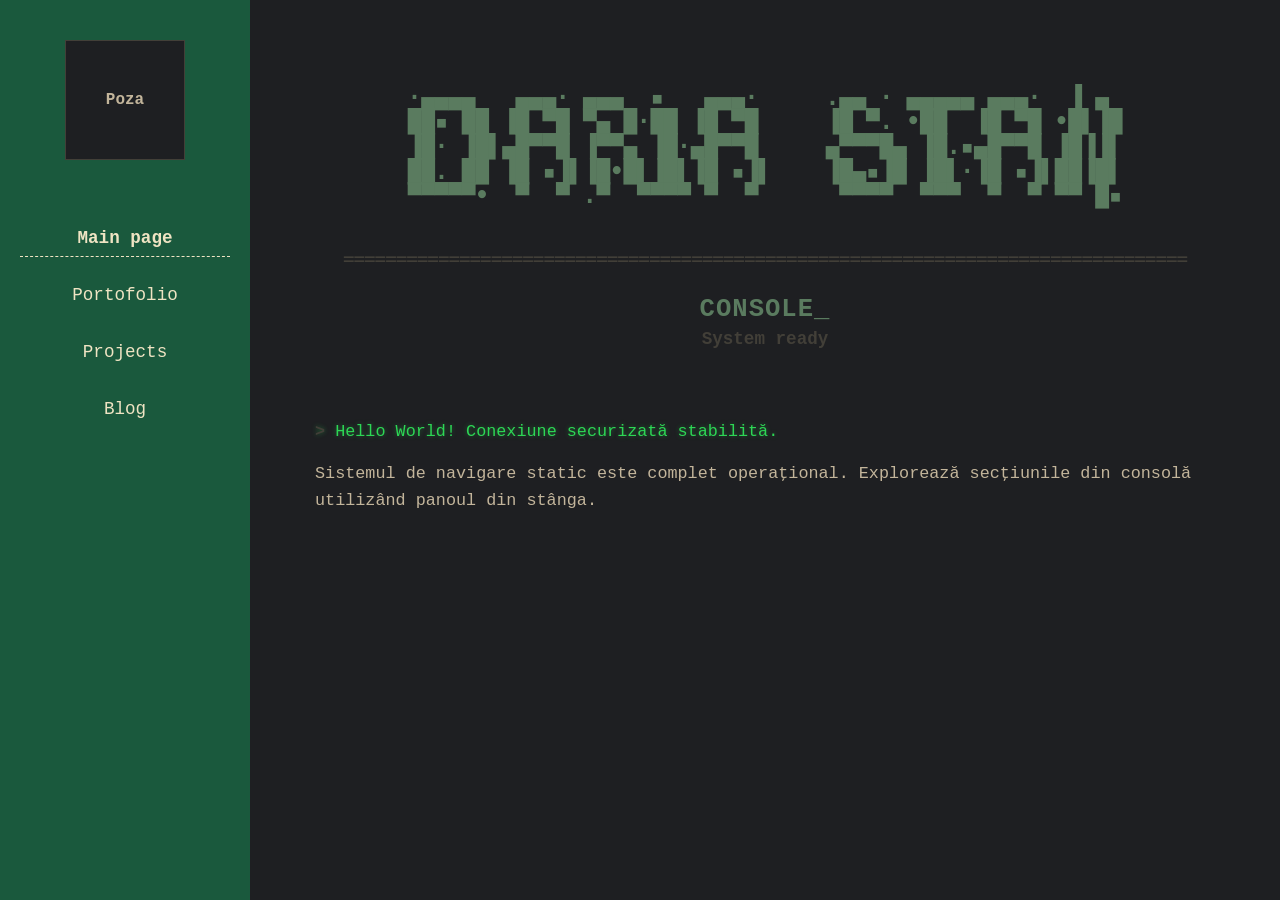
==== index.html @ 333b3c87 "Add initial HTML structure for main page" ====
<!DOCTYPE html>
<html lang="ro">
<head>
    <meta charset="utf-8" />
    <meta name="viewport" content="width=device-width, initial-scale=1.0" />
    <title>Daria Stan | Main</title>
    <link rel="stylesheet" href="style.css">
</head>
<body>
    <aside class="sidebar">
        <div class="profile-box">Poza</div>
        <nav class="nav-links">
            <a href="index.html" class="nav-item active">Main page</a>
            <a href="portofoliu.html" class="nav-item">Portofolio</a>
            <a href="projects.html" class="nav-item">Projects</a>
            <a href="blog.html" class="nav-item">Blog</a>
        </nav>
    </aside>

    <main class="main-content">
        <div class="terminal-header">
            <div class="ascii-art">
·▄▄▄▄   ▄▄▄· ▄▄▄  ▪   ▄▄▄·     .▄▄ · ▄▄▄▄▄ ▄▄▄·  ▐ ▄ 
██▪ ██ ▐█ ▀█ ▀▄ █·██ ▐█ ▀█     ▐█ ▀. •██  ▐█ ▀█ •█▌▐█
▐█· ▐█▌▄█▀▀█ ▐▀▀▄ ▐█·▄█▀▀█     ▄▀▀▀█▄ ▐█.▪▄█▀▀█ ▐█▐▐▌
██. ██ ▐█ ▪▐▌▐█•█▌▐█▌▐█ ▪▐▌    ▐█▄▪▐█ ▐█▌·▐█ ▪▐▌██▐█▌
▀▀▀▀▀•  ▀  ▀ .▀  ▀▀▀▀ ▀  ▀      ▀▀▀▀  ▀▀▀  ▀  ▀ ▀▀ █▪
           </div>
            <div class="terminal-divider">================================================================================</div>
            <h2 class="section-title">CONSOLE_</h2>
            <p class="section-subtitle">System ready</p>
        </div>

        <div class="content-body">
            <p class="text-p prompt homepage-special">Hello World! Conexiune securizată stabilită.</p>
            <p class="text-p">Sistemul de navigare static este complet operațional. Explorează secțiunile din consolă utilizând panoul din stânga.</p>
        </div>
    </main>
</body>
</html>
---- style.css ----
* { 
    box-sizing: border-box; 
    margin: 0; 
    padding: 0; 
}

body { 
    font-family: 'Courier New', Courier, monospace; 
    background-color: #1E1F22; 
    color: #C3B59B; 
    display: flex; 
    height: 100vh; 
    overflow: hidden; 
}

.sidebar { 
    width: 250px; 
    background-color: #1A593D; 
    color: #EFE4C3; 
    display: flex; 
    flex-direction: column; 
    align-items: center; 
    padding: 40px 20px; 
}

.profile-box { 
    width: 120px; 
    height: 120px; 
    background-color: #1E1F22; 
    display: flex; 
    align-items: center; 
    justify-content: center; 
    font-weight: bold; 
    border: 1px solid #423F38; 
    margin-bottom: 60px; 
    color: #C3B59B; 
}

.nav-links { 
    display: flex; 
    flex-direction: column; 
    gap: 20px; 
    width: 100%; 
    text-align: center; 
}

.nav-item { 
    color: #EFE4C3; 
    text-decoration: none; 
    font-size: 1.1rem; 
    padding: 8px 0; 
    border-bottom: 1px dashed transparent; 
    transition: all 0.2s ease; 
    cursor: pointer; 
}

.nav-item:hover, .nav-item.active { 
    border-bottom: 1px dashed #EFE4C3; 
    font-weight: bold; 
}

.main-content { 
    flex: 1; 
    padding: 60px; 
    display: flex; 
    flex-direction: column; 
    overflow-y: auto; 
}

.terminal-header { 
    margin-bottom: 30px; 
    display: flex; 
    flex-direction: column; 
    align-items: center; 
    text-align: center; 
}

.ascii-art { 
    font-family: monospace; 
    white-space: pre; 
    line-height: 1.1; 
    font-size: 1.4rem; 
    font-weight: bold; 
    color: #5A7B5F; 
}

.terminal-divider { 
    font-family: monospace; 
    color: #423F38; 
    margin: 15px 0 25px 0; 
    font-size: 1.2rem; 
    letter-spacing: -1px; 
}

.section-title { 
    font-size: 1.6rem; 
    color: #5A7B5F; 
    margin-bottom: 5px; 
    font-weight: bold; 
    letter-spacing: 1px; 
}

.section-subtitle { 
    font-size: 1.1rem; 
    color: #423F38; 
    margin-bottom: 40px; 
    font-weight: bold; 
}

.content-body { 
    max-width: 900px; 
    width: 100%; 
    margin: 0 auto; 
    text-align: left; 
}

.category-title { 
    font-size: 1.1rem; 
    color: #EEDBB0; 
    background-color: rgba(238, 219, 176, 0.05); 
    display: inline-block; 
    padding: 4px 10px; 
    font-weight: bold; 
    margin: 25px 0 15px 0; 
    letter-spacing: 2px; 
}

.text-p { 
    font-size: 1.05rem; 
    line-height: 1.6; 
    color: #C3B59B; 
    margin-bottom: 15px; 
}

.prompt::before { 
    content: "> "; 
    color: #423F38; 
    font-weight: bold; 
}

.cursor { 
    font-weight: bold; 
    color: #C3B59B;
    animation: blink 1s infinite; 
}

@keyframes blink { 0%, 49% { opacity: 1; } 50%, 100% { opacity: 0; } }

.project-block { margin-bottom: 40px; }

.project-title-link, .article-link, .social-link, .project-url { 
    font-size: 1.2rem; 
    color: #D29E4C; 
    text-decoration: none; 
    font-weight: bold; 
    display: inline-block; 
    transition: color 0.2s ease, text-shadow 0.2s ease;
}

.project-title-link:hover, .article-link:hover, .social-link:hover, .project-url:hover { 
    text-decoration: underline; 
    color: #2DD755; 
    text-shadow: 0 0 8px rgba(45, 215, 85, 0.6); 
}

.homepage-special {
    color: #2DD755 !important;
    text-shadow: 0 0 5px rgba(45, 215, 85, 0.4);
}

.project-meta { 
    font-size: 0.95rem; 
    color: #423F38; 
    margin-bottom: 10px; 
    font-weight: bold; 
}

.item-divider, .blog-divider { 
    color: #423F38; 
    margin: 20px 0; 
    font-family: monospace; 
}

.links-section { 
    margin: 20px 0; 
    background: rgba(210, 158, 76, 0.02); 
    padding: 15px; 
    border-left: 2px solid #423F38; 
}

.social-footer { 
    display: flex; 
    justify-content: center; 
    gap: 30px; 
    font-size: 1rem; 
    border-top: 1px solid #423F38; 
    padding-top: 20px; 
    margin-top: auto; 
}
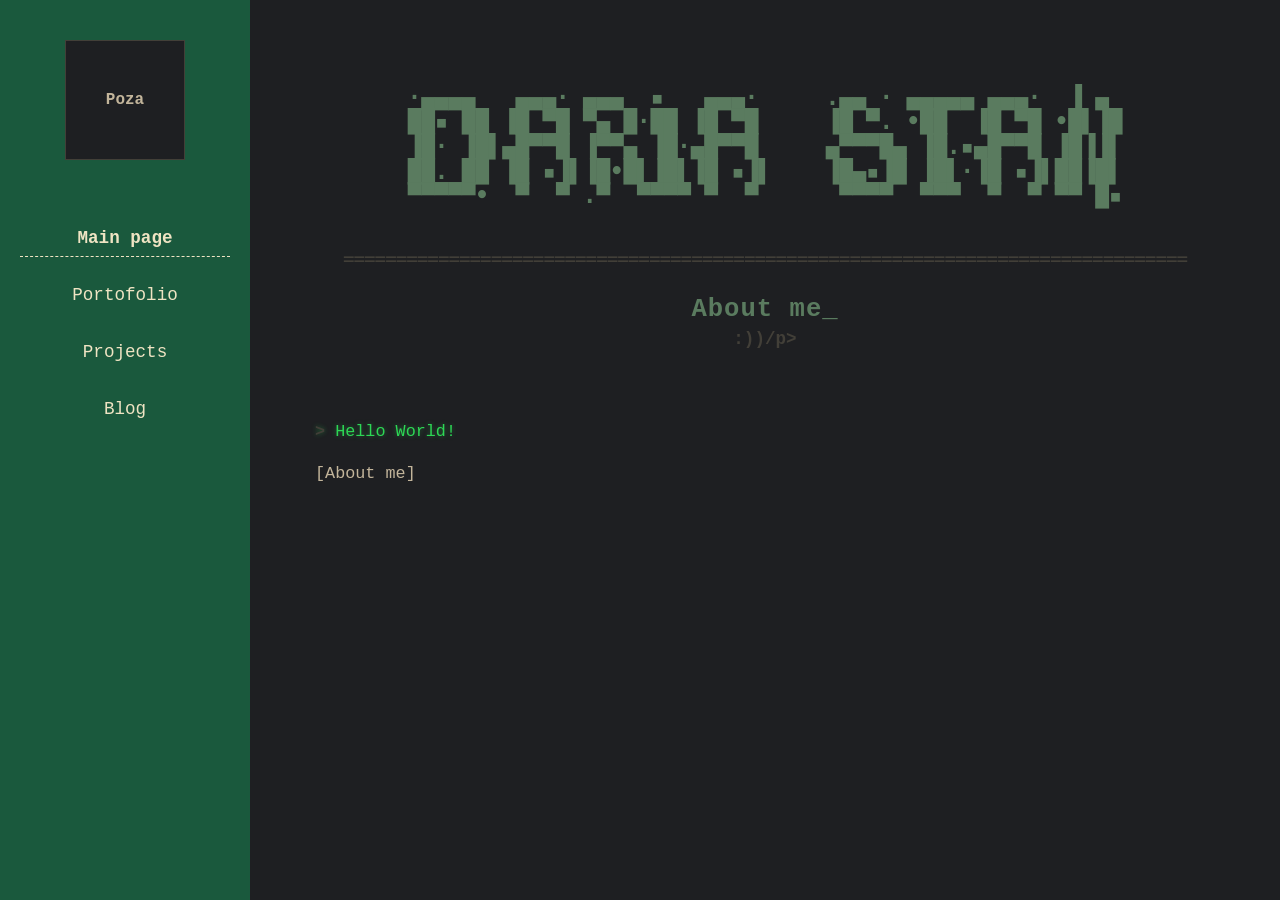
==== commit ecbd9f56: "Change section title to 'About me' and update text Updated section titles and content in index.html." ====
--- a/index.html
+++ b/index.html
@@ -27,13 +27,13 @@
 ▀▀▀▀▀•  ▀  ▀ .▀  ▀▀▀▀ ▀  ▀      ▀▀▀▀  ▀▀▀  ▀  ▀ ▀▀ █▪
            </div>
             <div class="terminal-divider">================================================================================</div>
-            <h2 class="section-title">CONSOLE_</h2>
-            <p class="section-subtitle">System ready</p>
+            <h2 class="section-title">About me_</h2>
+            <p class="section-subtitle">:))/p>
         </div>
 
         <div class="content-body">
-            <p class="text-p prompt homepage-special">Hello World! Conexiune securizată stabilită.</p>
-            <p class="text-p">Sistemul de navigare static este complet operațional. Explorează secțiunile din consolă utilizând panoul din stânga.</p>
+            <p class="text-p prompt homepage-special">Hello World!</p>
+            <p class="text-p">[About me]</p>
         </div>
     </main>
 </body>
